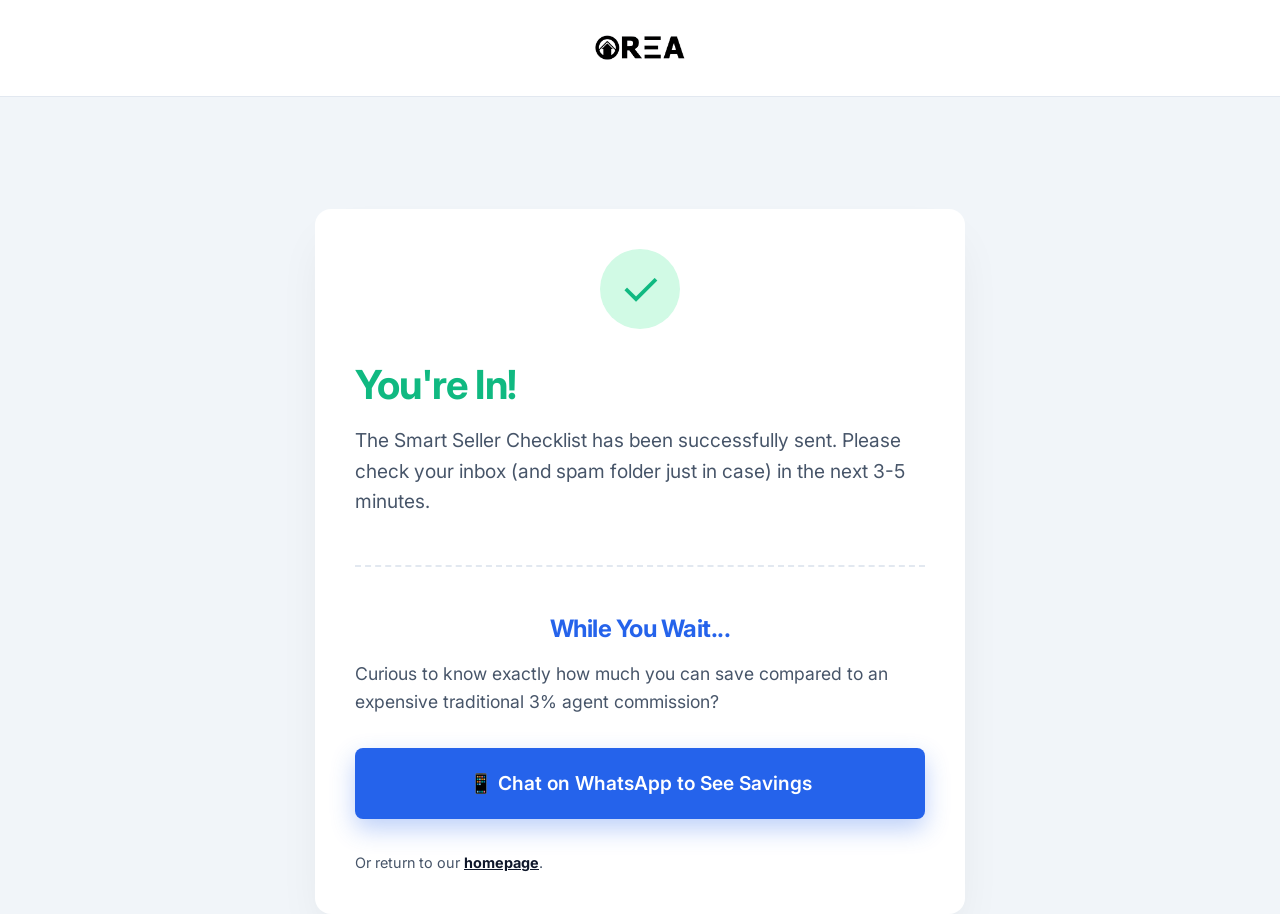
==== thank-you.html @ bc76930c "feat: implemented dedicated thank you page and missing frictions" ====
<!DOCTYPE html>
<html lang="en">
<head>
    <meta charset="UTF-8">
    <meta name="viewport" content="width=device-width, initial-scale=1.0">
    <title>Thank You | OREA</title>
    <!-- Basic Meta Pixel to track Thank You page Views -->
    <script>
      !function(f,b,e,v,n,t,s)
      {if(f.fbq)return;n=f.fbq=function(){n.callMethod?
      n.callMethod.apply(n,arguments):n.queue.push(arguments)};
      if(!f._fbq)f._fbq=n;n.push=n;n.loaded=!0;n.version='2.0';
      n.queue=[];t=b.createElement(e);t.async=!0;
      t.src=v;s=b.getElementsByTagName(e)[0];
      s.parentNode.insertBefore(t,s)}(window, document,'script',
      'https://connect.facebook.net/en_US/fbevents.js');
      // fbq('init', 'YOUR_PIXEL_ID');
      fbq('track', 'PageView');
      // Potential tracking for 'CompleteRegistration'
    </script>
    <link rel="stylesheet" href="style.css">
    <link href="https://fonts.googleapis.com/css2?family=Inter:wght@300;400;500;600;700;800&display=swap" rel="stylesheet">
</head>
<body style="overflow-y: auto; background-color: var(--bg-gray);">
    
    <header class="site-header" style="position: static; background: var(--white); border-bottom: 1px solid var(--border);">
        <div class="container header-container" style="justify-content: center;">
            <a href="index.html" class="logo-link">
                <img src="logo.jpeg" alt="OREA Logo" class="header-logo" style="height: 48px;">
            </a>
        </div>
    </header>

    <div class="container mt-4 pt-2">
        <div class="form-card fade-up visible" style="margin: 4rem auto; max-width: 650px; background: var(--white); box-shadow: 0 25px 50px -12px rgba(0,0,0,0.08);">
            
            <div class="success-icon" style="margin-bottom: 2rem;">✓</div>
            
            <h1 style="font-size: 2.5rem; margin-bottom: 1rem; color: var(--success);">You're In!</h1>
            <p class="lead-text" style="margin-bottom: 2.5rem;">The Smart Seller Checklist has been successfully sent. Please check your inbox (and spam folder just in case) in the next 3-5 minutes.</p>
            
            <hr style="border: 0; border-top: 2px dashed var(--border); margin: 3rem 0;">
            
            <h3 style="color: var(--accent); margin-bottom: 1rem; font-size: 1.5rem;">While You Wait...</h3>
            <p style="margin-bottom: 2rem; font-size: 1.1rem; color: var(--secondary);">Curious to know exactly how much you can save compared to an expensive traditional 3% agent commission?</p>
            
            <a href="https://wa.me/61000000000?text=Hi%20OREA%20Team!%20I%20just%20downloaded%20your%20seller%20checklist%20and%20want%20to%20know%20how%20much%20I%20can%20save%20on%20agent%20fees." class="btn btn-accent btn-large" style="width: 100%; font-size: 1.2rem; box-shadow: 0 10px 25px rgba(37,99,235,0.3);" target="_blank">
                📱 Chat on WhatsApp to See Savings
            </a>
            
            <p style="font-size: 0.9rem; color: var(--secondary); margin-top: 2rem;">Or return to our <a href="index.html" style="text-decoration: underline; color: var(--primary); font-weight: bold;">homepage</a>.</p>
        </div>
    </div>

</body>
</html>
---- style.css ----
:root {
    --primary: #0f172a;    /* Richer black/blue */
    --secondary: #475569;
    --light-text: #64748b;
    --bg-light: #f8fafc;
    --bg-gray: #f1f5f9;
    --white: #ffffff;
    --border: #e2e8f0;
    --border-focus: #0f172a;
    --accent: #2563eb;     /* Blue accent for conversion */
    --accent-hover: #1d4ed8;
    --danger: #ef4444;     /* Red for warnings/problems */
    --success: #10b981;
}

* { margin: 0; padding: 0; box-sizing: border-box; }
html { font-size: 16px; height: 100%; }
body {
    font-family: 'Inter', -apple-system, sans-serif;
    color: var(--primary);
    background-color: var(--white);
    line-height: 1.6;
    -webkit-font-smoothing: antialiased;
    height: 100%;
    overflow: hidden;
}

a { text-decoration: none; color: inherit; }
ul { list-style: none; }
img { max-width: 100%; height: auto; display: block; }

/* Scroll Mechanics */
.scroll-container {
    height: 100vh;
    overflow-y: scroll;
    scroll-snap-type: y proximity;
    scroll-behavior: smooth;
    scrollbar-width: none; /* Firefox */
}
.scroll-container::-webkit-scrollbar { width: 0; background: transparent; }
.snap-section {
    scroll-snap-align: start;
    min-height: 100vh;
    position: relative;
    display: flex;
    flex-direction: column;
    overflow: hidden;
}

/* Animations */
.fade-up {
    opacity: 0;
    transform: translateY(40px);
    transition: opacity 0.8s cubic-bezier(0.16, 1, 0.3, 1), transform 0.8s cubic-bezier(0.16, 1, 0.3, 1);
}
.fade-up.visible { opacity: 1; transform: translateY(0); }

/* Layout */
.container {
    width: 100%;
    max-width: 1100px;
    margin: 0 auto;
    padding: 0 1.5rem;
}
.content-container {
    flex: 1;
    display: flex;
    flex-direction: column;
    justify-content: center;
}
.text-center { text-align: center; }
.bg-gray { background-color: var(--bg-gray); }
.hidden { display: none !important; }
.mt-2 { margin-top: 1rem; }
.mt-4 { margin-top: 2rem; }
.pt-2 { padding-top: 1rem; }
.max-w-800 { max-width: 800px; margin: 0 auto; }

/* Typography */
h1, h2, h3 { color: var(--primary); line-height: 1.2; font-weight: 700; letter-spacing: -0.02em; }
h1 { font-size: 3.2rem; margin-bottom: 1rem; }
h2 { font-size: 2.5rem; margin-bottom: 1rem; }
h3 { font-size: 1.3rem; margin-bottom: 0.5rem; }
.text-alert { color: var(--danger); }

/* Buttons */
.btn {
    display: inline-flex;
    align-items: center;
    justify-content: center;
    font-weight: 600;
    cursor: pointer;
    transition: all 0.2s ease;
    border: none;
    border-radius: 8px;
    text-align: center;
}
.btn-primary { background-color: var(--primary); color: var(--white); }
.btn-primary:hover { background-color: #000; transform: translateY(-2px); box-shadow: 0 10px 15px -3px rgba(0,0,0,0.1); }
.btn-accent { background-color: var(--accent); color: var(--white); }
.btn-accent:hover { background-color: var(--accent-hover); transform: translateY(-2px); box-shadow: 0 10px 15px -3px rgba(37,99,235,0.2); }
.btn-outline { background-color: transparent; border: 2px solid var(--primary); color: var(--primary); padding: 0.8rem 1.5rem; }
.btn-outline:hover { background-color: var(--primary); color: var(--white); }
.btn-large { padding: 1.25rem 2.5rem; font-size: 1.125rem; }

/* Header & Logos */
.site-header { padding: 1.5rem 0; position: absolute; top: 0; width: 100%; z-index: 10; }
.header-container { display: flex; }
.header-logo { height: 32px; width: auto; }
.footer-logo { height: 28px; margin: 0 auto 1rem auto; opacity: 0.5; transition: opacity 0.2s; }
.footer-logo:hover { opacity: 1; }

/* 1. Hero Section */
.hero-section { padding-top: 5rem; justify-content: center; background: var(--white); }
.hero-container { display: grid; grid-template-columns: 1fr 1fr; gap: 3rem; align-items: center; }
.badge { display: inline-block; background: #fee2e2; color: #b91c1c; padding: 0.4rem 1rem; border-radius: 999px; font-size: 0.85rem; font-weight: 700; margin-bottom: 1.5rem; text-transform: uppercase; letter-spacing: 1px; }
.hero-subtitle { font-size: 1.15rem; color: var(--secondary); margin-bottom: 2rem; }
.hero-image img { border-radius: 1rem; box-shadow: 0 20px 25px -5px rgba(0,0,0,0.05); max-height: 70vh; object-fit: cover; }

/* Offer Box (New) */
.offer-box {
    background: var(--bg-light);
    border-left: 4px solid var(--accent);
    padding: 1.5rem;
    margin-bottom: 2rem;
    border-radius: 0 8px 8px 0;
}
.offer-label { font-size: 0.8rem; font-weight: 700; color: var(--accent); margin-bottom: 0.3rem; letter-spacing: 1px; }

/* 2. Problem Section */
.problem-section { padding: 5rem 0; }
.section-header { margin-bottom: 3rem; }
.lead-text { font-size: 1.2rem; color: var(--secondary); }
.problem-grid { display: grid; grid-template-columns: repeat(3, 1fr); gap: 2rem; }
.problem-card { background: var(--white); padding: 2.5rem; border-radius: 1rem; border: 1px solid var(--border); box-shadow: 0 4px 6px -1px rgba(0,0,0,0.02); transition: transform 0.3s; }
.problem-card:hover { transform: translateY(-5px); }
.icon-danger { font-size: 2rem; margin-bottom: 1rem; background: #fee2e2; width: 60px; height: 60px; display: flex; align-items: center; justify-content: center; border-radius: 50%; }

/* 3. Solution Section */
.solution-section { padding: 5rem 0; background: var(--white); }
.solution-grid { display: grid; grid-template-columns: 1fr 1.2fr; gap: 4rem; align-items: center; }
.brand-box { background: var(--primary); padding: 4rem; border-radius: 1rem; text-align: center; color: var(--white); box-shadow: 0 20px 25px -5px rgba(0,0,0,0.2); }
.solution-logo { height: 60px; filter: brightness(0) invert(1); margin: 0 auto 1.5rem; }
.brand-box p { font-size: 1.2rem; font-weight: 500; opacity: 0.9; }
.solution-text { font-size: 1.15rem; color: var(--secondary); margin-bottom: 2rem; }
.solution-bullets { list-style: none; }
.solution-bullets li { font-size: 1.1rem; margin-bottom: 1rem; display: flex; gap: 0.75rem; }
.check { color: var(--success); font-weight: bold; }

/* 4. Form Magnet Entry */
.form-section { padding: 5rem 0; }
.form-wrapper { display: grid; grid-template-columns: 1fr 1fr; gap: 3rem; align-items: center; background: var(--white); border-radius: 1.5rem; padding: 4rem; box-shadow: 0 10px 40px -10px rgba(0,0,0,0.08); }
.form-copy .subtitle { font-size: 1.2rem; color: var(--secondary); margin-bottom: 2rem; }
.magnet-preview ul li { margin-bottom: 1rem; font-size: 1.1rem; color: var(--primary); font-weight: 500; }
.form-card { background: var(--bg-gray); padding: 2.5rem; border-radius: 1rem; }
.form-card h3 { margin-bottom: 1.5rem; text-align: center; }
.input-group { margin-bottom: 1.2rem; }
.input-group label { display: block; margin-bottom: 0.5rem; font-weight: 600; font-size: 0.9rem; }
.input-group input { width: 100%; padding: 1rem; border: 1px solid var(--border); border-radius: 8px; font-family: inherit; font-size: 1rem; }
.input-group input:focus { outline: none; border-color: var(--accent); box-shadow: 0 0 0 3px rgba(37,99,235,0.1); }
.success-card { padding: 3rem; text-align: center; }
.success-icon { width: 80px; height: 80px; background: #d1fae5; color: var(--success); border-radius: 50%; display: flex; align-items: center; justify-content: center; font-size: 3rem; margin: 0 auto 1.5rem; }

/* 5. Trust Section */
.trust-section { padding: 5rem 0; background: var(--white); }
.testimonial-grid { display: grid; grid-template-columns: 1fr 1fr; gap: 2rem; max-width: 900px; margin: 2rem auto 0; }
.testimonial-card { padding: 2.5rem; background: var(--bg-gray); border-radius: 1rem; text-align: left; }
.stars { font-size: 1.2rem; margin-bottom: 1rem; }
.quote { font-size: 1.1rem; font-style: italic; color: var(--secondary); margin-bottom: 1.5rem; }
.author { font-weight: 700; color: var(--primary); }

/* 6. Footer (Closing) */
.closing-section-wrapper { padding: 5rem 0 2rem; }
.closing-content h2 { font-size: 2.5rem; margin-bottom: 2rem; }
.site-footer { margin-top: auto; padding-top: 3rem; font-size: 0.9rem; color: var(--light-text); }
.signature { margin-top: 0.5rem; opacity: 0.6; }

/* Mobile Responsive */
/* Sticky Mobile CTA Base */
.mobile-sticky-cta {
    display: none;
    position: fixed;
    bottom: 0;
    left: 0;
    width: 100%;
    background: var(--white);
    padding: 1rem 1.5rem;
    box-shadow: 0 -10px 20px rgba(0,0,0,0.06);
    z-index: 100;
    border-top: 1px solid var(--border);
    transition: transform 0.3s ease;
}

/* Scroll Prompt Animation */
.scroll-prompt {
    position: absolute;
    bottom: 2rem;
    left: 50%;
    transform: translateX(-50%);
    text-align: center;
    color: var(--secondary);
    animation: bounce 2s infinite;
}
.scroll-prompt p { font-size: 0.8rem; font-weight: 600; text-transform: uppercase; letter-spacing: 1px; margin-bottom: 0.5rem; }
.mouse-icon { width: 22px; height: 34px; border: 2px solid var(--secondary); border-radius: 12px; margin: 0 auto; position: relative; opacity: 0.6; }
.mouse-icon::before { content: ''; position: absolute; top: 6px; left: 50%; transform: translateX(-50%); width: 4px; height: 4px; background: var(--secondary); border-radius: 50%; animation: scrollWheel 2s infinite; }

@keyframes bounce { 0%, 20%, 50%, 80%, 100% { transform: translate(-50%, 0); } 40% { transform: translate(-50%, -10px); } 60% { transform: translate(-50%, -5px); } }
@keyframes scrollWheel { 0% { top: 6px; opacity: 1; } 100% { top: 18px; opacity: 0; } }

.scroll-prompt-mobile {
    display: none;
    position: absolute;
    bottom: 5rem;
    left: 50%;
    transform: translateX(-50%);
    text-align: center;
    width: 100%;
    animation: bounce 2s infinite;
}
.scroll-prompt-mobile p { font-size: 0.9rem; font-weight: 600; color: var(--secondary); text-shadow: 0 2px 4px rgba(255,255,255,0.8); }

@media (max-width: 1024px) {
    .problem-grid { grid-template-columns: 1fr 1fr; }
    .hero-container, .solution-grid, .form-wrapper { grid-template-columns: 1fr; gap: 2rem; }
    .hero-image { order: -1; }
    .solution-image { display: none; } /* Hide big block on mobile to save space */
}
@media (max-width: 768px) {
    body { overflow: auto; padding-bottom: 80px; } /* Space for sticky nav */
    .mobile-sticky-cta { display: block; }
    .hidden-mobile { display: none !important; }
    .scroll-prompt-mobile { display: block; }
    
    .scroll-container { height: auto; overflow-y: visible; scroll-snap-type: none; }
    .snap-section { min-height: auto; scroll-snap-align: none; padding: 4rem 0; }
    .hero-section { padding-top: 6rem; }
    h1 { font-size: 2.2rem; }
    h2 { font-size: 1.8rem; }
    .problem-grid, .testimonial-grid { grid-template-columns: 1fr; }
    .form-wrapper { padding: 2rem 1.5rem; }
}
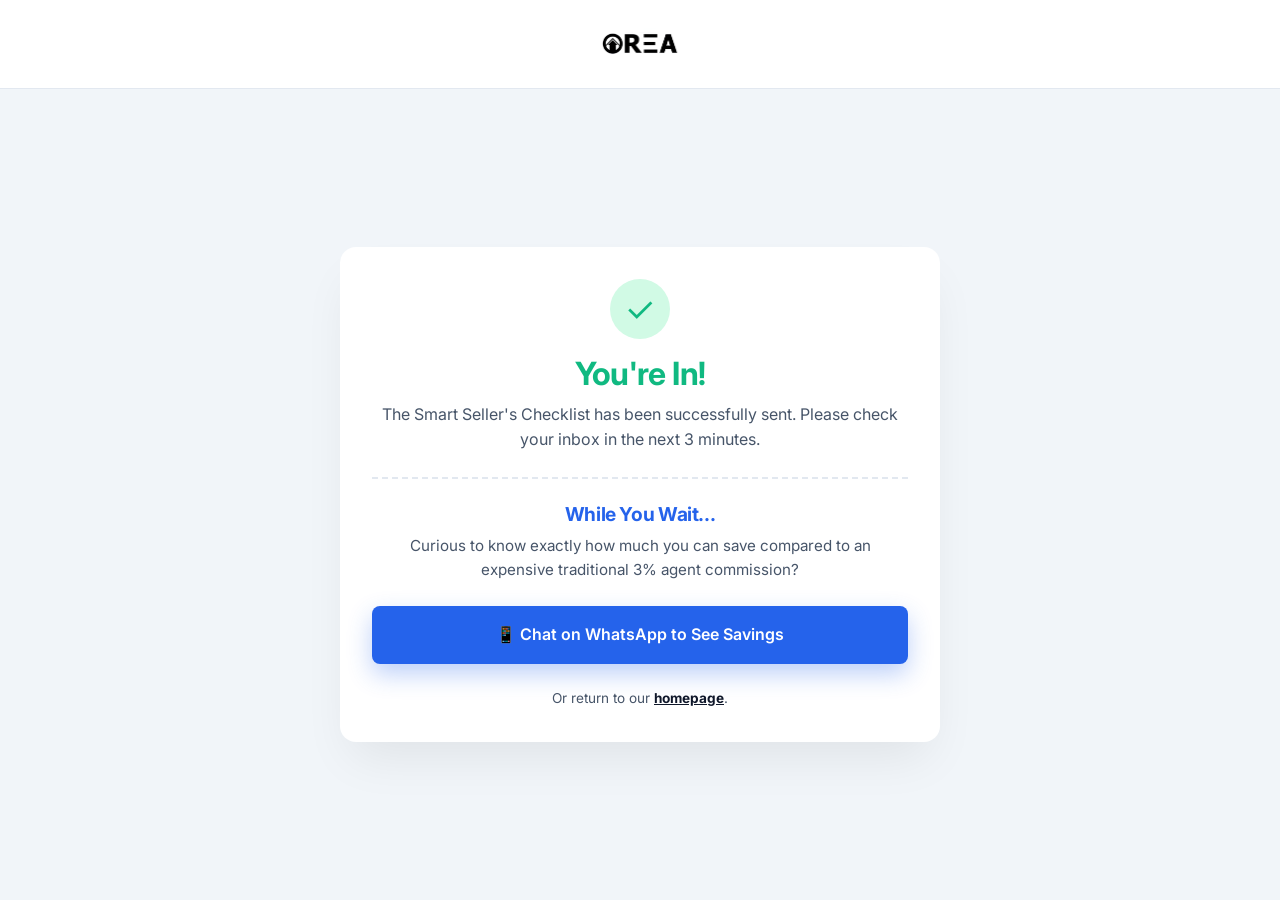
==== commit c765a893: "fix: make thank you page 100vh flexbox centered layout without scrolling" ====
--- a/thank-you.html
+++ b/thank-you.html
@@ -21,34 +21,34 @@
     <link rel="stylesheet" href="style.css">
     <link href="https://fonts.googleapis.com/css2?family=Inter:wght@300;400;500;600;700;800&display=swap" rel="stylesheet">
 </head>
-<body style="overflow-y: auto; background-color: var(--bg-gray);">
+<body style="margin: 0; height: 100vh; display: flex; flex-direction: column; overflow: hidden; background-color: var(--bg-gray);">
     
-    <header class="site-header" style="position: static; background: var(--white); border-bottom: 1px solid var(--border);">
+    <header class="site-header" style="position: static; flex-shrink: 0; background: var(--white); border-bottom: 1px solid var(--border);">
         <div class="container header-container" style="justify-content: center;">
             <a href="index.html" class="logo-link">
-                <img src="logo.jpeg" alt="OREA Logo" class="header-logo" style="height: 48px;">
+                <img src="logo.jpeg" alt="OREA Logo" class="header-logo" style="height: 40px;">
             </a>
         </div>
     </header>
 
-    <div class="container mt-4 pt-2">
-        <div class="form-card fade-up visible" style="margin: 4rem auto; max-width: 650px; background: var(--white); box-shadow: 0 25px 50px -12px rgba(0,0,0,0.08);">
+    <div class="container" style="flex: 1; display: flex; align-items: center; justify-content: center; padding: 1rem;">
+        <div class="form-card fade-up visible" style="margin: 0; width: 100%; max-width: 600px; padding: 2rem; background: var(--white); box-shadow: 0 25px 50px -12px rgba(0,0,0,0.08);">
             
-            <div class="success-icon" style="margin-bottom: 2rem;">✓</div>
+            <div class="success-icon" style="margin-bottom: 1rem; width: 60px; height: 60px; font-size: 2.2rem;">✓</div>
             
-            <h1 style="font-size: 2.5rem; margin-bottom: 1rem; color: var(--success);">You're In!</h1>
-            <p class="lead-text" style="margin-bottom: 2.5rem;">The Smart Seller Checklist has been successfully sent. Please check your inbox (and spam folder just in case) in the next 3-5 minutes.</p>
+            <h1 style="font-size: 2rem; margin-bottom: 0.5rem; color: var(--success); text-align: center;">You're In!</h1>
+            <p class="lead-text" style="font-size: 1rem; margin-bottom: 1.5rem; text-align: center;">The Smart Seller's Checklist has been successfully sent. Please check your inbox in the next 3 minutes.</p>
             
-            <hr style="border: 0; border-top: 2px dashed var(--border); margin: 3rem 0;">
+            <hr style="border: 0; border-top: 2px dashed var(--border); margin: 1.5rem 0;">
             
-            <h3 style="color: var(--accent); margin-bottom: 1rem; font-size: 1.5rem;">While You Wait...</h3>
-            <p style="margin-bottom: 2rem; font-size: 1.1rem; color: var(--secondary);">Curious to know exactly how much you can save compared to an expensive traditional 3% agent commission?</p>
+            <h3 style="color: var(--accent); margin-bottom: 0.5rem; font-size: 1.2rem; text-align: center;">While You Wait...</h3>
+            <p style="margin-bottom: 1.5rem; font-size: 0.95rem; color: var(--secondary); text-align: center;">Curious to know exactly how much you can save compared to an expensive traditional 3% agent commission?</p>
             
-            <a href="https://wa.me/61000000000?text=Hi%20OREA%20Team!%20I%20just%20downloaded%20your%20seller%20checklist%20and%20want%20to%20know%20how%20much%20I%20can%20save%20on%20agent%20fees." class="btn btn-accent btn-large" style="width: 100%; font-size: 1.2rem; box-shadow: 0 10px 25px rgba(37,99,235,0.3);" target="_blank">
+            <a href="https://wa.me/61000000000?text=Hi%20OREA%20Team!%20I%20just%20downloaded%20your%20seller%20checklist%20and%20want%20to%20know%20how%20much%20I%20can%20save%20on%20agent%20fees." class="btn btn-accent btn-large" style="width: 100%; font-size: 1rem; padding: 1rem; box-shadow: 0 10px 25px rgba(37,99,235,0.3);" target="_blank">
                 📱 Chat on WhatsApp to See Savings
             </a>
             
-            <p style="font-size: 0.9rem; color: var(--secondary); margin-top: 2rem;">Or return to our <a href="index.html" style="text-decoration: underline; color: var(--primary); font-weight: bold;">homepage</a>.</p>
+            <p style="font-size: 0.85rem; color: var(--secondary); margin-top: 1.5rem; text-align: center;">Or return to our <a href="index.html" style="text-decoration: underline; color: var(--primary); font-weight: bold;">homepage</a>.</p>
         </div>
     </div>
 
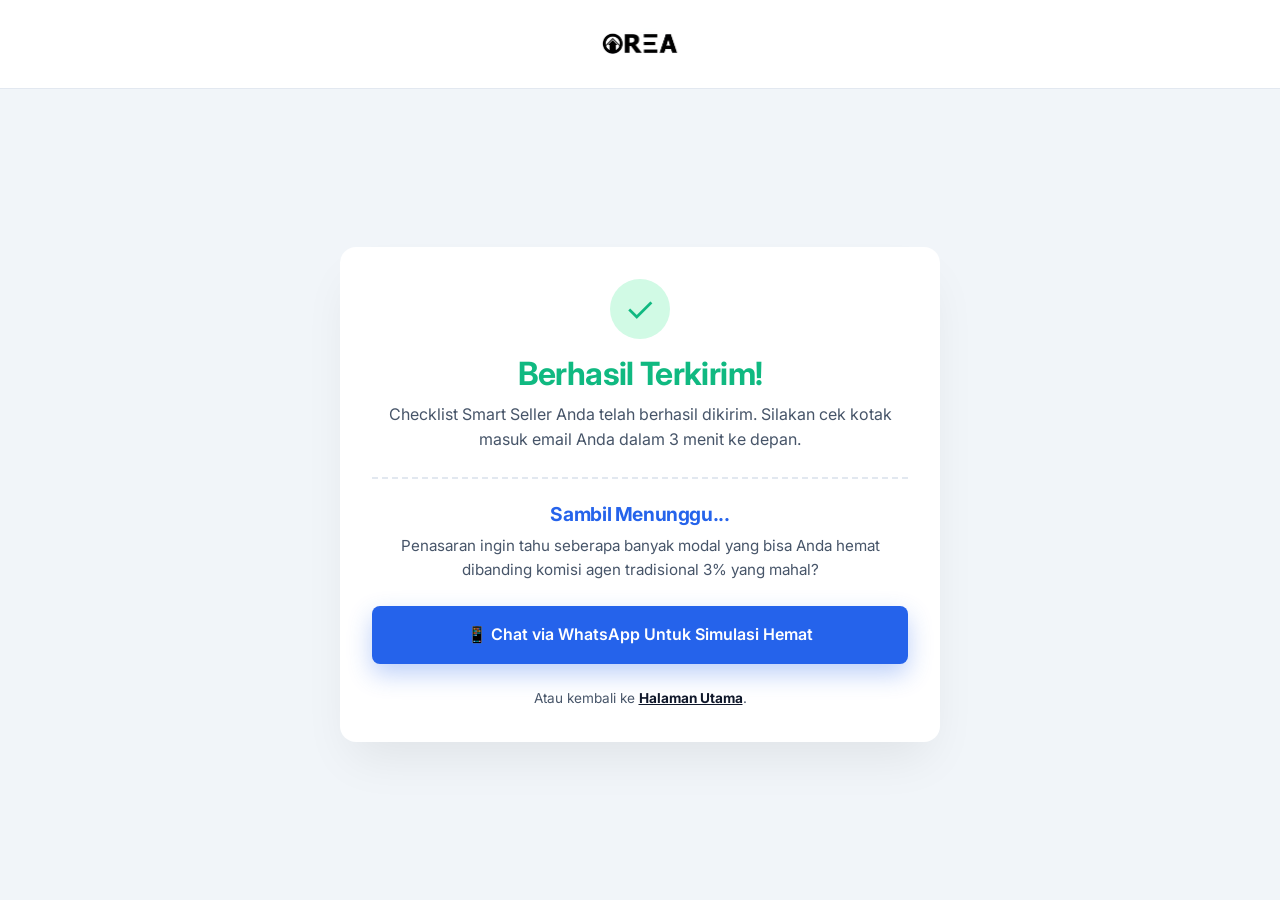
==== commit 641fdeb0: "feat: complete copywriting overhaul for high conversions (Indonesian)" ====
--- a/thank-you.html
+++ b/thank-you.html
@@ -36,19 +36,19 @@
             
             <div class="success-icon" style="margin-bottom: 1rem; width: 60px; height: 60px; font-size: 2.2rem;">✓</div>
             
-            <h1 style="font-size: 2rem; margin-bottom: 0.5rem; color: var(--success); text-align: center;">You're In!</h1>
-            <p class="lead-text" style="font-size: 1rem; margin-bottom: 1.5rem; text-align: center;">The Smart Seller's Checklist has been successfully sent. Please check your inbox in the next 3 minutes.</p>
+            <h1 style="font-size: 2rem; margin-bottom: 0.5rem; color: var(--success); text-align: center;">Berhasil Terkirim!</h1>
+            <p class="lead-text" style="font-size: 1rem; margin-bottom: 1.5rem; text-align: center;">Checklist Smart Seller Anda telah berhasil dikirim. Silakan cek kotak masuk email Anda dalam 3 menit ke depan.</p>
             
             <hr style="border: 0; border-top: 2px dashed var(--border); margin: 1.5rem 0;">
             
-            <h3 style="color: var(--accent); margin-bottom: 0.5rem; font-size: 1.2rem; text-align: center;">While You Wait...</h3>
-            <p style="margin-bottom: 1.5rem; font-size: 0.95rem; color: var(--secondary); text-align: center;">Curious to know exactly how much you can save compared to an expensive traditional 3% agent commission?</p>
+            <h3 style="color: var(--accent); margin-bottom: 0.5rem; font-size: 1.2rem; text-align: center;">Sambil Menunggu...</h3>
+            <p style="margin-bottom: 1.5rem; font-size: 0.95rem; color: var(--secondary); text-align: center;">Penasaran ingin tahu seberapa banyak modal yang bisa Anda hemat dibanding komisi agen tradisional 3% yang mahal?</p>
             
-            <a href="https://wa.me/61000000000?text=Hi%20OREA%20Team!%20I%20just%20downloaded%20your%20seller%20checklist%20and%20want%20to%20know%20how%20much%20I%20can%20save%20on%20agent%20fees." class="btn btn-accent btn-large" style="width: 100%; font-size: 1rem; padding: 1rem; box-shadow: 0 10px 25px rgba(37,99,235,0.3);" target="_blank">
-                📱 Chat on WhatsApp to See Savings
+            <a href="https://wa.me/61000000000?text=Halo%20Tim%20OREA!%20Saya%20baru%20saja%20download%20checklist%20dan%20ingin%20tahu%20simulasi%20hemat%20biaya%20agen." class="btn btn-accent btn-large" style="width: 100%; font-size: 1rem; padding: 1rem; box-shadow: 0 10px 25px rgba(37,99,235,0.3);" target="_blank">
+                📱 Chat via WhatsApp Untuk Simulasi Hemat
             </a>
             
-            <p style="font-size: 0.85rem; color: var(--secondary); margin-top: 1.5rem; text-align: center;">Or return to our <a href="index.html" style="text-decoration: underline; color: var(--primary); font-weight: bold;">homepage</a>.</p>
+            <p style="font-size: 0.85rem; color: var(--secondary); margin-top: 1.5rem; text-align: center;">Atau kembali ke <a href="index.html" style="text-decoration: underline; color: var(--primary); font-weight: bold;">Halaman Utama</a>.</p>
         </div>
     </div>
 
--- a/style.css
+++ b/style.css
@@ -33,13 +33,14 @@
 .scroll-container {
     height: 100vh;
     overflow-y: scroll;
-    scroll-snap-type: y proximity;
+    scroll-snap-type: y mandatory;
     scroll-behavior: smooth;
     scrollbar-width: none; /* Firefox */
 }
 .scroll-container::-webkit-scrollbar { width: 0; background: transparent; }
 .snap-section {
     scroll-snap-align: start;
+    scroll-snap-stop: normal; /* Changes hard brake to a smooth glide settling */
     min-height: 100vh;
     position: relative;
     display: flex;
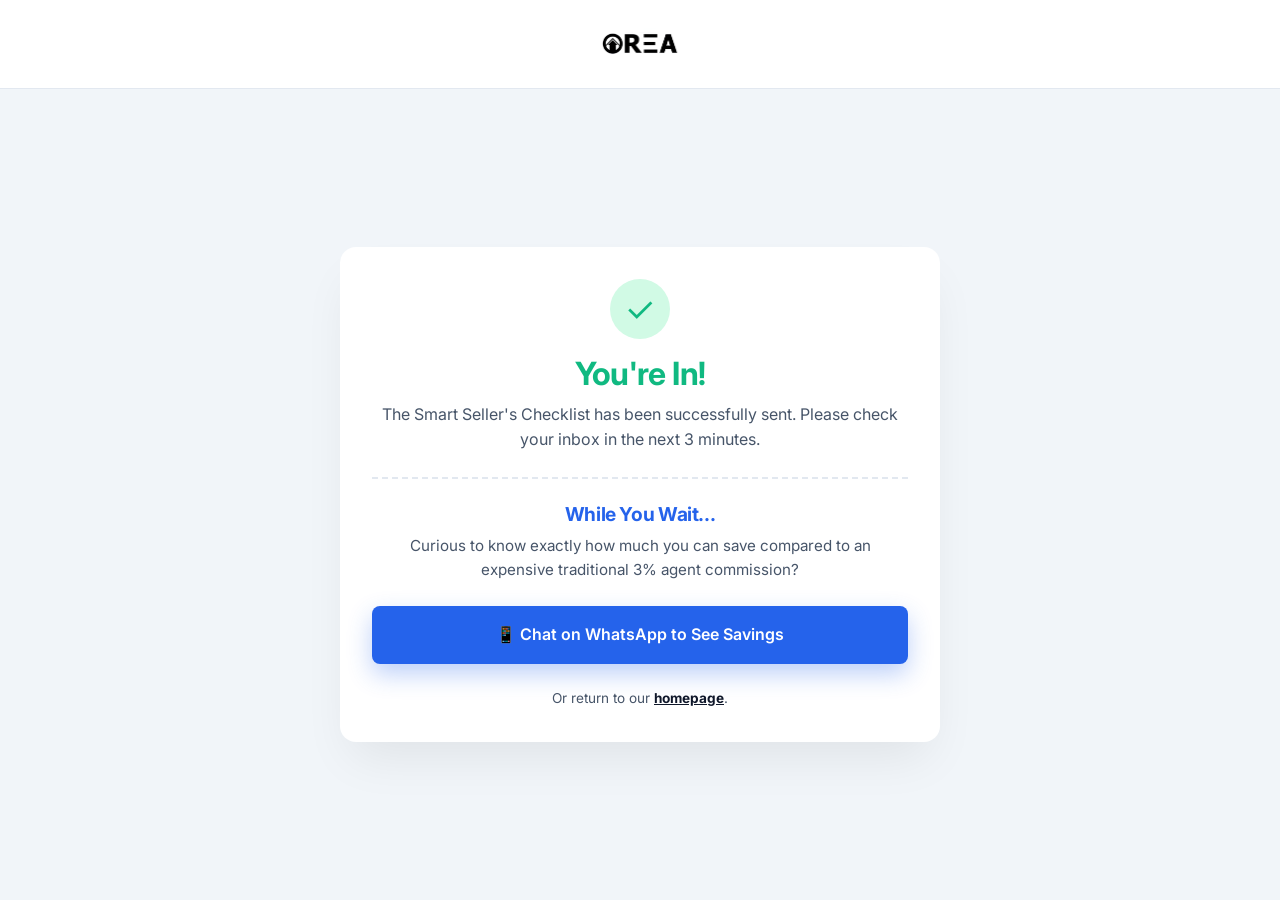
==== commit dc918138: "feat: re-localized to English for Australian market with optimized conversion flow" ====
--- a/thank-you.html
+++ b/thank-you.html
@@ -36,19 +36,19 @@
             
             <div class="success-icon" style="margin-bottom: 1rem; width: 60px; height: 60px; font-size: 2.2rem;">✓</div>
             
-            <h1 style="font-size: 2rem; margin-bottom: 0.5rem; color: var(--success); text-align: center;">Berhasil Terkirim!</h1>
-            <p class="lead-text" style="font-size: 1rem; margin-bottom: 1.5rem; text-align: center;">Checklist Smart Seller Anda telah berhasil dikirim. Silakan cek kotak masuk email Anda dalam 3 menit ke depan.</p>
+            <h1 style="font-size: 2rem; margin-bottom: 0.5rem; color: var(--success); text-align: center;">You're In!</h1>
+            <p class="lead-text" style="font-size: 1rem; margin-bottom: 1.5rem; text-align: center;">The Smart Seller's Checklist has been successfully sent. Please check your inbox in the next 3 minutes.</p>
             
             <hr style="border: 0; border-top: 2px dashed var(--border); margin: 1.5rem 0;">
             
-            <h3 style="color: var(--accent); margin-bottom: 0.5rem; font-size: 1.2rem; text-align: center;">Sambil Menunggu...</h3>
-            <p style="margin-bottom: 1.5rem; font-size: 0.95rem; color: var(--secondary); text-align: center;">Penasaran ingin tahu seberapa banyak modal yang bisa Anda hemat dibanding komisi agen tradisional 3% yang mahal?</p>
+            <h3 style="color: var(--accent); margin-bottom: 0.5rem; font-size: 1.2rem; text-align: center;">While You Wait...</h3>
+            <p style="margin-bottom: 1.5rem; font-size: 0.95rem; color: var(--secondary); text-align: center;">Curious to know exactly how much you can save compared to an expensive traditional 3% agent commission?</p>
             
-            <a href="https://wa.me/61000000000?text=Halo%20Tim%20OREA!%20Saya%20baru%20saja%20download%20checklist%20dan%20ingin%20tahu%20simulasi%20hemat%20biaya%20agen." class="btn btn-accent btn-large" style="width: 100%; font-size: 1rem; padding: 1rem; box-shadow: 0 10px 25px rgba(37,99,235,0.3);" target="_blank">
-                📱 Chat via WhatsApp Untuk Simulasi Hemat
+            <a href="https://wa.me/61000000000?text=Hi%20OREA%20Team!%20I%20just%20downloaded%20your%20seller%20checklist%20and%20want%20to%20know%20how%20much%20I%20can%20save%20on%20agent%20fees." class="btn btn-accent btn-large" style="width: 100%; font-size: 1rem; padding: 1rem; box-shadow: 0 10px 25px rgba(37,99,235,0.3);" target="_blank">
+                📱 Chat on WhatsApp to See Savings
             </a>
             
-            <p style="font-size: 0.85rem; color: var(--secondary); margin-top: 1.5rem; text-align: center;">Atau kembali ke <a href="index.html" style="text-decoration: underline; color: var(--primary); font-weight: bold;">Halaman Utama</a>.</p>
+            <p style="font-size: 0.85rem; color: var(--secondary); margin-top: 1.5rem; text-align: center;">Or return to our <a href="index.html" style="text-decoration: underline; color: var(--primary); font-weight: bold;">homepage</a>.</p>
         </div>
     </div>
 
